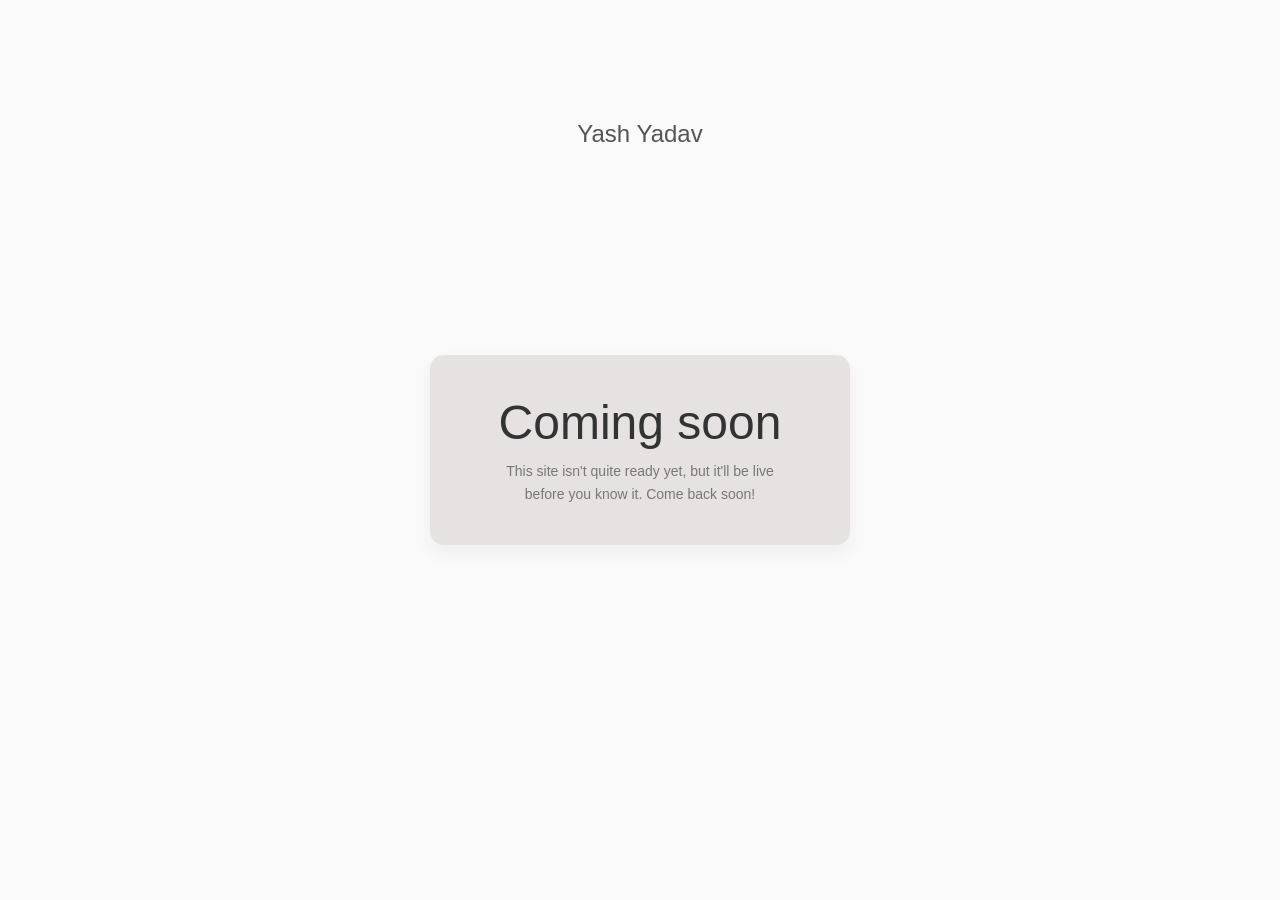
==== index.html @ 63bfa653 "first commit" ====
<!DOCTYPE html>
<html lang="en">
<head>
  <meta charset="UTF-8">
  <meta name="viewport" content="width=device-width, initial-scale=1.0">
  <title>Coming Soon</title>
  <link rel="stylesheet" href="style.css">
</head>

<body>

  <h2 class="name">Yash Yadav</h2>

  <div class="card">
    <h1>Coming soon</h1>
    <p>
      This site isn't quite ready yet, but it'll be live before you know it.
      Come back soon!
    </p>
  </div>

</body>
</html>
---- style.css ----
*{
  margin:0;
  padding:0;
  box-sizing:border-box;
  font-family: Arial, Helvetica, sans-serif;
}

body{
  height:100vh;
  display:flex;
  flex-direction:column;
  justify-content:center;
  align-items:center;
  background:#fafafa;
}

.name{
  position:absolute;
  top:120px;
  font-weight:400;
  color:#555;
}

.card{
  background:#e6e2e2;
  padding:40px 60px;
  border-radius:14px;
  text-align:center;
  max-width:420px;
  box-shadow:0 8px 20px rgba(0,0,0,0.05);
}

.card h1{
  font-size:48px;
  font-weight:500;
  color:#333;
  margin-bottom:10px;
}

.card p{
  font-size:14px;
  color:#777;
  line-height:1.6;
}
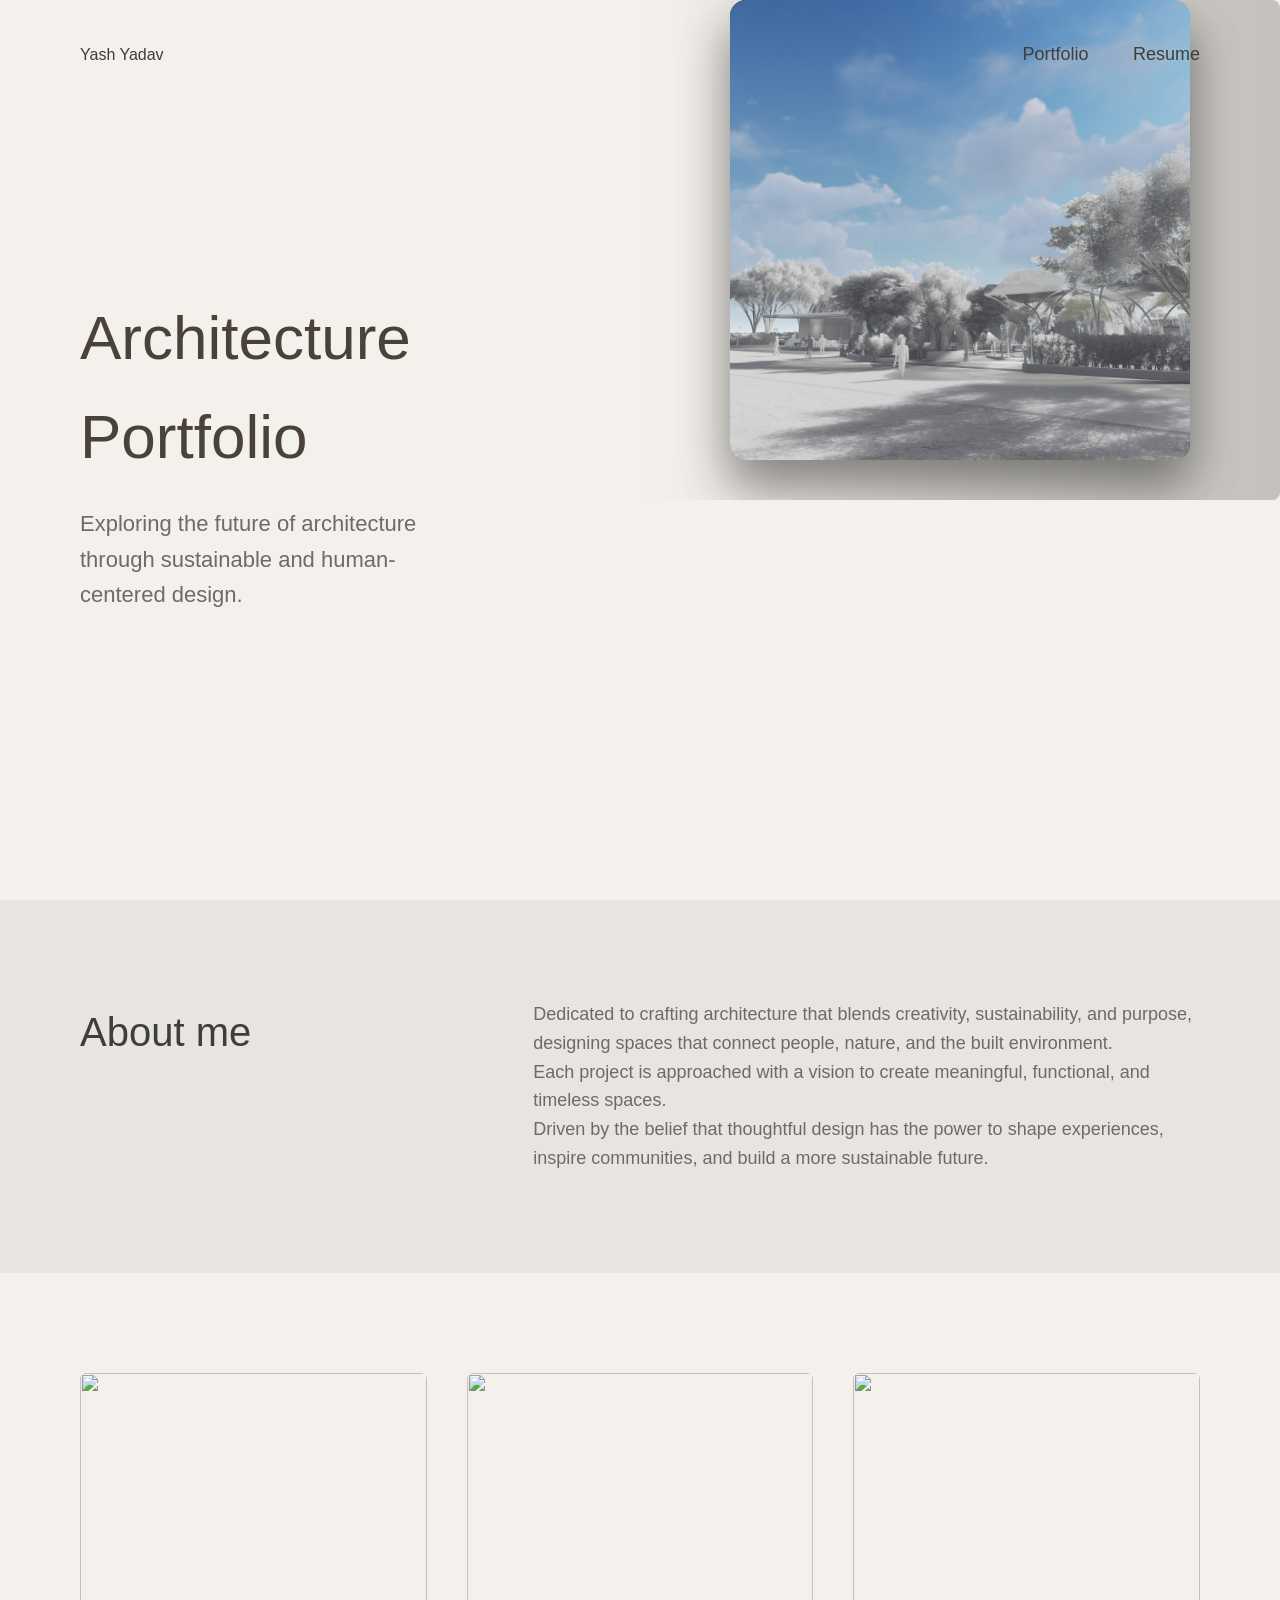
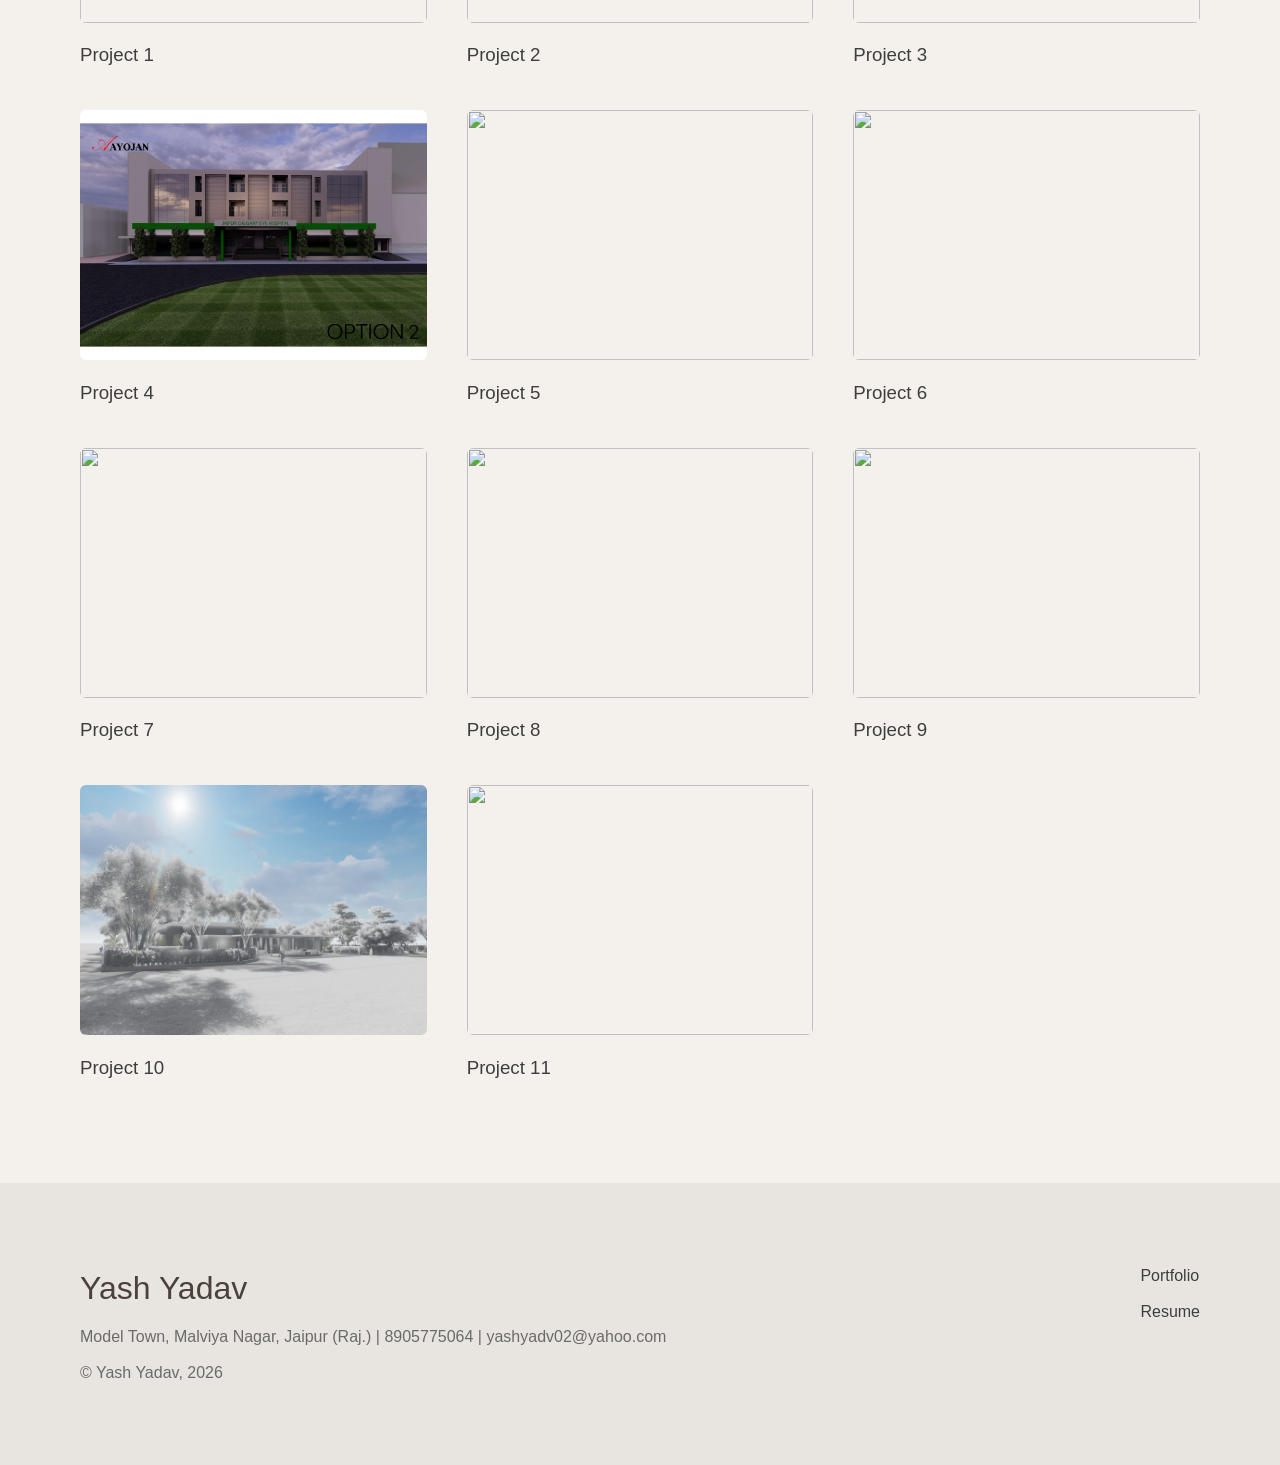
==== commit bd33ab0e: "Updated UI and added new features" ====
--- a/index.html
+++ b/index.html
@@ -1,23 +1,182 @@
 <!DOCTYPE html>
 <html lang="en">
 <head>
-  <meta charset="UTF-8">
-  <meta name="viewport" content="width=device-width, initial-scale=1.0">
-  <title>Coming Soon</title>
-  <link rel="stylesheet" href="style.css">
+<meta charset="UTF-8">
+<meta name="viewport" content="width=device-width, initial-scale=1.0">
+<title>Architecture Portfolio</title>
+<link rel="stylesheet" href="style.css">
 </head>
 
 <body>
 
-  <h2 class="name">Yash Yadav</h2>
+<!-- <header>
+    <div class="logo">Yash Yadav</div>
 
-  <div class="card">
-    <h1>Coming soon</h1>
-    <p>
-      This site isn't quite ready yet, but it'll be live before you know it.
-      Come back soon!
-    </p>
-  </div>
+    <nav>
+        <a href="#">Portfolio</a>
+        <a href="#">Resume</a>
+    </nav>
+</header> -->
+
+
+<section class="hero">
+
+<header class="hero-header">
+    <div class="logo">Yash Yadav</div>
+
+    <nav>
+        <a href="#">Portfolio</a>
+        <a href="images/resume.jpg" target="_blank">Resume</a>
+    </nav>
+</header>
+
+
+<div class="hero-left">
+
+<h1>Architecture<br>Portfolio</h1>
+
+<p>
+Exploring the future of architecture through sustainable and human-centered design.
+</p>
+
+</div>
+
+
+<div class="hero-right">
+
+<div class="slider">
+
+<img src="images/cover_page/img1.jpg" class="slide active">
+<img src="images/cover_page/img2.jpg" class="slide">
+<img src="images/cover_page/img3.jpg" class="slide">
+<img src="images/cover_page/img4.jpg" class="slide active">
+<img src="images/cover_page/img5.jpg" class="slide">
+<img src="images/cover_page/img6.jpg" class="slide">
+
+<div class="overlay"></div>
+
+</div>
+
+</div>
+
+</section>
+
+
+<section class="about">
+
+<div class="about-left">
+<h2>About me</h2>
+</div>
+
+<div class="about-right">
+
+<p>
+Dedicated to crafting architecture that blends creativity, sustainability, and purpose, designing spaces that connect people, nature, and the built environment.<br>
+Each project is approached with a vision to create meaningful, functional, and timeless spaces.<br>
+Driven by the belief that thoughtful design has the power to shape experiences, inspire communities, and build a more sustainable future.
+</p>
+
+</div>
+
+</section>
+
+
+
+<section class="projects">
+
+<div class="project-grid">
+
+<a href="proj1.html" class="project-card" target="_blank">
+<img src="images/front_img/proj1.jpg">
+<h3>Project 1</h3>
+</a>
+
+<a href="proj2.html" class="project-card">
+<img src="images/front_img/proj2.jpg">
+<h3>Project 2</h3>
+</a>
+
+<a href="proj3.html" class="project-card">
+<img src="images/front_img/proj3.jpg">
+<h3>Project 3</h3>
+</a>
+
+<a href="proj4.html" class="project-card">
+<img src="images/front_img/proj4.jpg">
+<h3>Project 4</h3>
+</a>
+
+<a href="proj5.html" class="project-card">
+<img src="images/front_img/proj5.jpg">
+<h3>Project 5</h3>
+</a>
+
+<a href="proj6.html" class="project-card">
+<img src="images/front_img/proj6.jpg">
+<h3>Project 6</h3>
+</a>
+
+<a href="proj7.html" class="project-card">
+<img src="images/front_img/proj7.jpg">
+<h3>Project 7</h3>
+</a>
+
+<a href="proj8.html" class="project-card">
+<img src="images/front_img/proj8.jpg">
+<h3>Project 8</h3>
+</a>
+
+<a href="proj9.html" class="project-card">
+<img src="images/front_img/proj9.jpg">
+<h3>Project 9</h3>
+</a>
+
+<a href="proj10.html" class="project-card">
+<img src="images/front_img/proj10.jpg">
+<h3>Project 10</h3>
+</a>
+
+<a href="proj11.html" class="project-card">
+<img src="images/front_img/proj11.jpg">
+<h3>Project 11</h3>
+</a>
+
+
+
+</div>
+
+</section>
+
+
+<footer>
+
+<div class="footer-left">
+<h3>Yash Yadav</h3>
+
+<p>
+Model Town, Malviya Nagar, Jaipur (Raj.) | 8905775064 | yashyadv02@yahoo.com
+</p>
+
+<p class="copy">
+© Yash Yadav, 2026
+</p>
+
+</div>
+
+
+<div class="footer-right">
+
+<a href="#">Portfolio</a>
+<a href="#">Resume</a>
+
+</div>
+
+</footer>
+
+
+
+
+<script src="script.js"></script>
 
 </body>
-</html>
+</html>
--- a/style.css
+++ b/style.css
@@ -1,44 +1,351 @@
 *{
-  margin:0;
-  padding:0;
-  box-sizing:border-box;
-  font-family: Arial, Helvetica, sans-serif;
+margin:0;
+padding:0;
+box-sizing:border-box;
+font-family:'Segoe UI', sans-serif;
 }
 
 body{
-  height:100vh;
-  display:flex;
-  flex-direction:column;
-  justify-content:center;
-  align-items:center;
-  background:#fafafa;
-}
-
-.name{
-  position:absolute;
-  top:120px;
-  font-weight:400;
-  color:#555;
-}
-
-.card{
-  background:#e6e2e2;
-  padding:40px 60px;
-  border-radius:14px;
-  text-align:center;
-  max-width:420px;
-  box-shadow:0 8px 20px rgba(0,0,0,0.05);
-}
-
-.card h1{
-  font-size:48px;
-  font-weight:500;
-  color:#333;
-  margin-bottom:10px;
-}
-
-.card p{
-  font-size:14px;
-  color:#777;
-  line-height:1.6;
-}
+background:#f4f1ec;
+color:#3e3e3e;
+line-height:1.6;
+}
+
+
+
+/* HEADER
+
+header{
+display:flex;
+justify-content:space-between;
+align-items:center;
+padding:40px 80px;
+}
+
+.logo{
+font-size:22px;
+font-weight:500;
+}
+
+nav a{
+margin-left:40px;
+text-decoration:none;
+color:#3e3e3e;
+font-size:18px;
+transition:0.3s;
+}
+
+nav a:hover{
+opacity:0.6;
+} */
+
+
+
+/* HERO SECTION */
+
+.hero{
+display:flex;
+height:100vh;
+position:relative;
+}
+
+
+
+/* LEFT SIDE */
+
+.hero-left{
+width:50%;
+background:#f4f1ec;
+padding:120px 80px;
+display:flex;
+flex-direction:column;
+justify-content:center;
+}
+
+.hero-left h1{
+font-size:62px;
+font-weight:300;
+color:#4a413b;
+margin-bottom:20px;
+}
+
+.hero-left p{
+font-size:22px;
+color:#6b6b6b;
+max-width:400px;
+}
+
+
+
+/* RIGHT SIDE */
+
+.hero-right{
+
+width:50%;
+position:relative;
+}
+
+.slider{
+position:relative;
+width:100%;
+height:100%;
+overflow:hidden;
+}
+
+.slide{
+position:absolute;
+width:100%;
+height:100%;
+object-fit:cover;
+opacity:0;
+transition:opacity 1s ease-in-out;
+}
+
+.slide.active{
+opacity:1;
+}
+
+
+
+/* IMAGE DARK OVERLAY */
+
+.overlay{
+position:absolute;
+top:0;
+left:0;
+width:100%;
+height:100%;
+background:linear-gradient(
+to left,
+rgba(0,0,0,0.2),
+rgba(0,0,0,0.1),
+transparent
+);
+}
+
+
+
+/* HEADER ON TOP */
+
+.hero-header{
+position:absolute;
+top:40px;
+left:80px;
+right:80px;
+display:flex;
+justify-content:space-between;
+align-items:center;
+z-index:10;
+}
+
+.hero-header nav a{
+margin-left:40px;
+text-decoration:none;
+color:#3e3e3e;
+font-size:18px;
+}
+
+
+
+/* ABOUT SECTION */
+
+.about{
+display:flex;
+padding:100px 80px;
+gap:120px;
+background:#e8e5e0;
+}
+
+.about-left{
+width:30%;
+}
+
+.about-left h2{
+font-size:40px;
+font-weight:500;
+}
+
+.about-right{
+width:60%;
+font-size:18px;
+color:#6b6b6b;
+}
+
+
+
+/* PROJECTS */
+
+.projects{
+padding:100px 80px;
+background:#f4f1ec;
+}
+
+.project-grid{
+display:grid;
+grid-template-columns:repeat(3,1fr);
+gap:40px;
+}
+
+.project-card{
+text-decoration:none;
+color:#3e3e3e;
+}
+
+.project-card h3{
+text-decoration:none;
+color:#3e3e3e;
+}
+
+.project-card img{
+width:100%;
+height:250px;
+object-fit:cover;
+border-radius:6px;
+transition:0.4s;
+}
+
+.project-card img:hover{
+transform:scale(1.05);
+}
+
+.project-card h3{
+margin-top:10px;
+font-weight:500;
+}
+
+
+/* FOOTER */
+
+footer{
+display:flex;
+justify-content:space-between;
+padding:80px;
+background:#e8e5e0;
+}
+
+.footer-left h3{
+font-size:32px;
+font-weight:350;
+color:#4a413b;
+}
+
+.footer-left p{
+color:#6b6b6b;
+margin-top:10px;
+}
+
+.footer-right a{
+display:block;
+text-decoration:none;
+color:#3e3e3e;
+margin-bottom:10px;
+}
+
+.slider{
+position:relative;
+width:100%;
+height:500px;
+overflow:hidden;
+border-radius:8px;
+}
+
+.dots{
+position:absolute;
+bottom:20px;
+left:50%;
+transform:translateX(-50%);
+display:flex;
+gap:8px;
+}
+
+.dot{
+width:10px;
+height:10px;
+background:white;
+opacity:0.6;
+border-radius:50%;
+cursor:pointer;
+}
+
+.dot.active{
+opacity:1;
+background:white;
+}
+
+.proj1{
+    margin-top: 200px;
+    
+    color:black;
+}
+
+
+
+
+
+
+.project-carousel{
+display:flex;
+justify-content:center;
+align-items:center;
+padding:120px 0;
+overflow:hidden;
+}
+
+.carousel{
+position:relative;
+width:1100px;
+height:500px;
+}
+
+.slide{
+position:absolute;
+width:460px;
+height:460px;
+object-fit:cover;
+border-radius:16px;
+transition:all 0.8s ease;
+cursor:pointer;
+box-shadow:0 25px 50px rgba(0,0,0,0.25);
+}
+
+
+/* CENTER IMAGE */
+
+.slide.active{
+left:50%;
+transform:translateX(-50%) scale(1);
+z-index:3;
+opacity:1;
+filter:blur(0px) brightness(1);
+}
+
+
+/* LEFT IMAGE */
+
+.slide.left{
+left:-120px;
+transform:scale(0.8);
+opacity:0.6;
+filter:blur(6px) brightness(1.2);
+z-index:2;
+}
+
+
+/* RIGHT IMAGE */
+
+.slide.right{
+right:-120px;
+transform:scale(0.8);
+opacity:0.6;
+filter:blur(6px) brightness(1.2);
+z-index:2;
+}
+
+
+/* HIDDEN IMAGES */
+
+.slide.hidden{
+opacity:0;
+pointer-events:none;
+}
+
